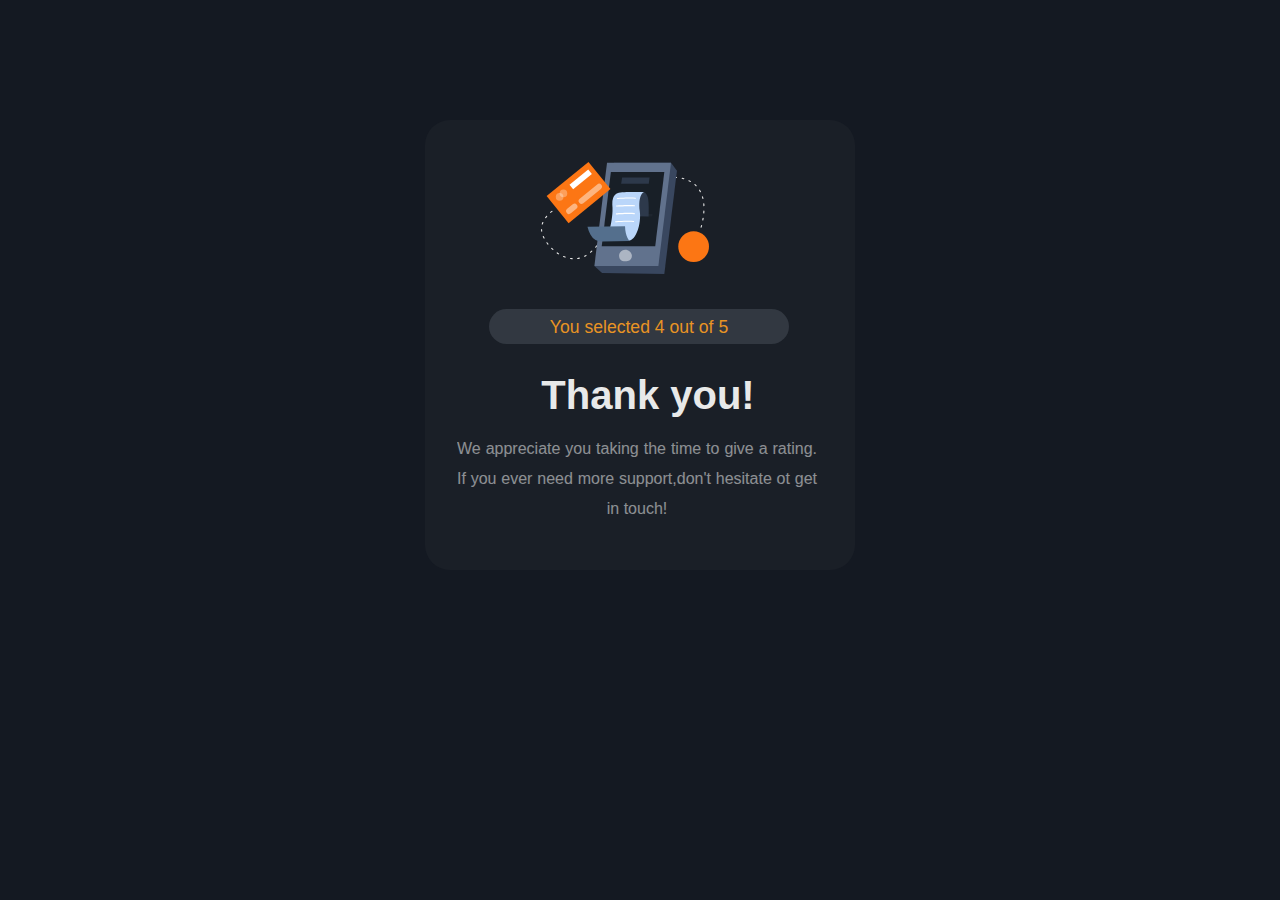
==== thankYou.html @ 2f55e969 "Adding thankyou page and made some style changes" ====
<html lang="en">
<head>
    <meta charset="UTF-8">
    <meta http-equiv="X-UA-Compatible" content="IE=edge">
    <meta name="viewport" content="width=device-width, initial-scale=1.0">
    <title>Thankyou</title>
    <link rel="stylesheet" href="style.css">
</head>
<body>
    <div class="component2">
        <div class="logod2">
            <img src="illustration-thank-you.svg" alt="" class="logo logo2">
        </div>
        <div class="btn1">You selected 4 out of 5</div>
        <h4 class="tagline greet">Thank you!</h4>
        <p class="discription dis2">We appreciate you taking the time to give a rating. If you ever need more support,don't hesitate ot get in touch!</p>
    </div>
</body>
</html>
---- style.css ----
*{
    margin: 0;
    padding: 0;
    box-sizing: border-box;
}
body{
    background-color: rgb(20, 25, 34);
    color:white;
}
.component,.component2{
    display: inherit;
    padding: 16px;
    width: 430px;
    height: 450px;
    margin: 120px auto;
    background-color: #1a1f27;
    border-radius: 25px;
    font-family: sans-serif;
}
.component2 img{
    margin-left: 5rem;
    margin-top: .7rem;
    height: 7rem;
}
.logod2{
    margin-top: .7rem;
    padding: 4px 4px 4px 4px;
    margin-left: 1rem;
    height:3.5rem;
    border-radius: 50%;
    height: 5rem;

    
}
.component img{
    height: 2rem;

    margin-top: .5rem;
    margin-left: .5rem;

}
#tagline,.tagline{
    margin-left: 1rem;
    margin-top: 1.8rem;
    font-size: 1.6rem;
    font-family: sans-serif;
    opacity: .9;

}
.greet{
    text-align: center;
    font-size: 2.5rem;
}
.discription{
    margin-top: 1rem;
    font-size: 1rem;
    width: 360px;
    margin-left: 1rem;
    font-family: sans-serif;
    text-align: justify;
    opacity: .5;
    line-height: 30px;
}
.dis2{
    text-align-last: center;
}
.rating{
    display: flex;
    margin-top: 32px;
    font-size: 1.5rem;
    padding: 4px;
    justify-content: space-around;
    vertical-align: middle;

}
.rate{
    width: 3.5rem;
    height:3.5rem;
    text-align: center;
    vertical-align: middle;
    padding-top: 7px;
    border-radius: 50%;
    color: rgba(255,255,255,.4);
    padding-top: 13px;
    background-color:  #323841;
}
#button{
    margin-top: 2.1rem;
    margin-left: 1rem;
    height: 3rem;
    width: 360px;
    background-color:  #fc7613;
    border-radius: 30px;
    padding: 10px;
    font-size: 1.1rem;
    text-align: center;
    padding-top: 16px;
    font-family: sans-serif;
    font-weight: 400;
}
.btn1{
    border-radius: 30px;
    padding: 10px;
    font-size: 1.1rem;
    text-align: center;
    padding-top: 8px;
    font-family: sans-serif;
    font-weight: 400;
    margin-left: 3rem;
    height: 2.2rem;
    width: 300px;
    margin-top: 5.1rem;
    background-color: #323841;
    color: #e99424;
}
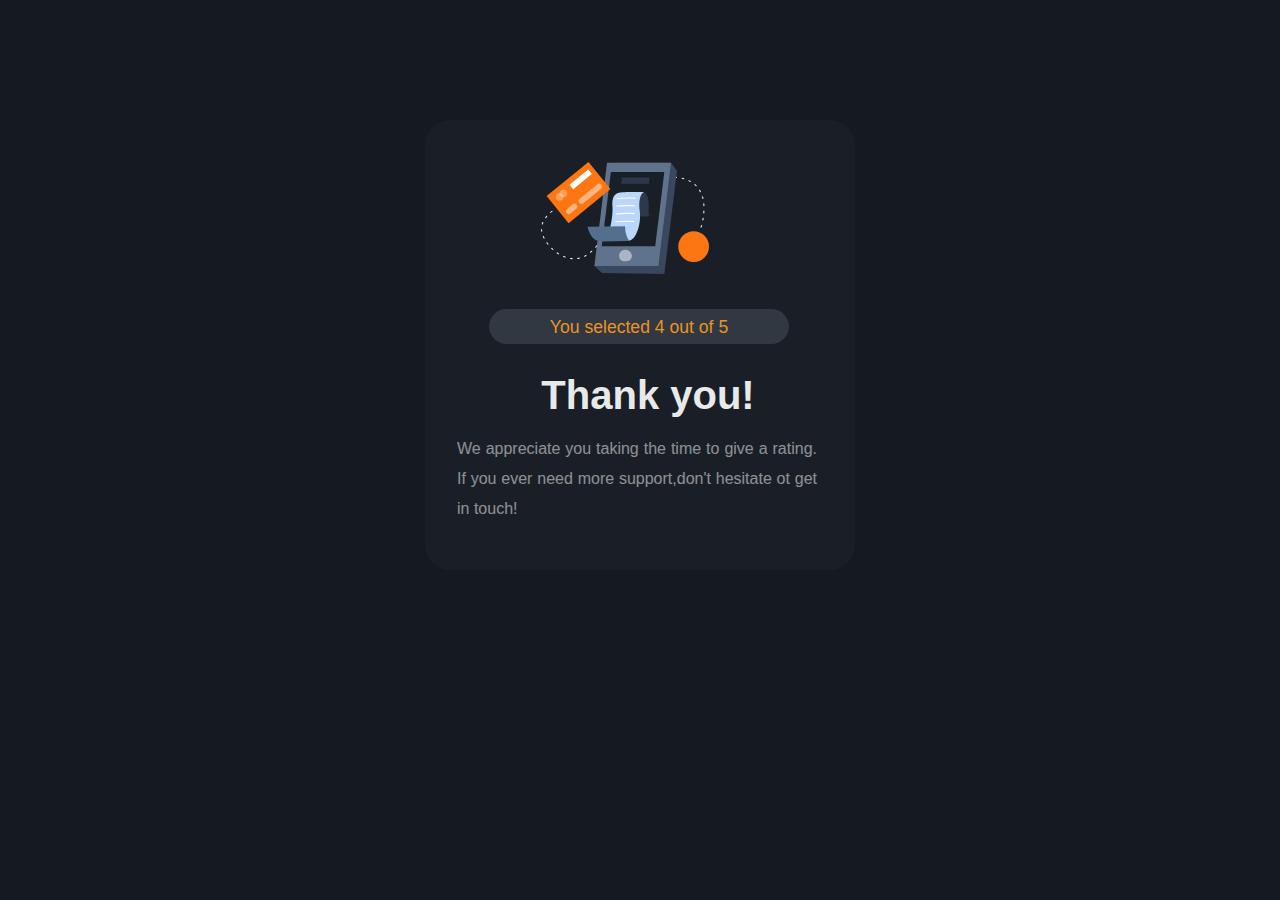
==== commit e19edc1c: "making some chages to link file" ====
--- a/thankYou.html
+++ b/thankYou.html
@@ -9,11 +9,11 @@
 <body>
     <div class="component2">
         <div class="logod2">
-            <img src="illustration-thank-you.svg" alt="" class="logo logo2">
+            <img src="illustration-thank-you.svg" alt="" id="logo">
         </div>
         <div class="btn1">You selected 4 out of 5</div>
         <h4 class="tagline greet">Thank you!</h4>
-        <p class="discription dis2">We appreciate you taking the time to give a rating. If you ever need more support,don't hesitate ot get in touch!</p>
+        <p class="discription">We appreciate you taking the time to give a rating. If you ever need more support,don't hesitate ot get in touch!</p>
     </div>
 </body>
 </html>--- a/style.css
+++ b/style.css
@@ -51,7 +51,7 @@
     text-align: center;
     font-size: 2.5rem;
 }
-.discription{
+#discription,.discription{
     margin-top: 1rem;
     font-size: 1rem;
     width: 360px;
@@ -97,6 +97,11 @@
     padding-top: 16px;
     font-family: sans-serif;
     font-weight: 400;
+    text-decoration: none;
+}
+#button a{
+    text-decoration: none;
+    color: white;
 }
 .btn1{
     border-radius: 30px;
